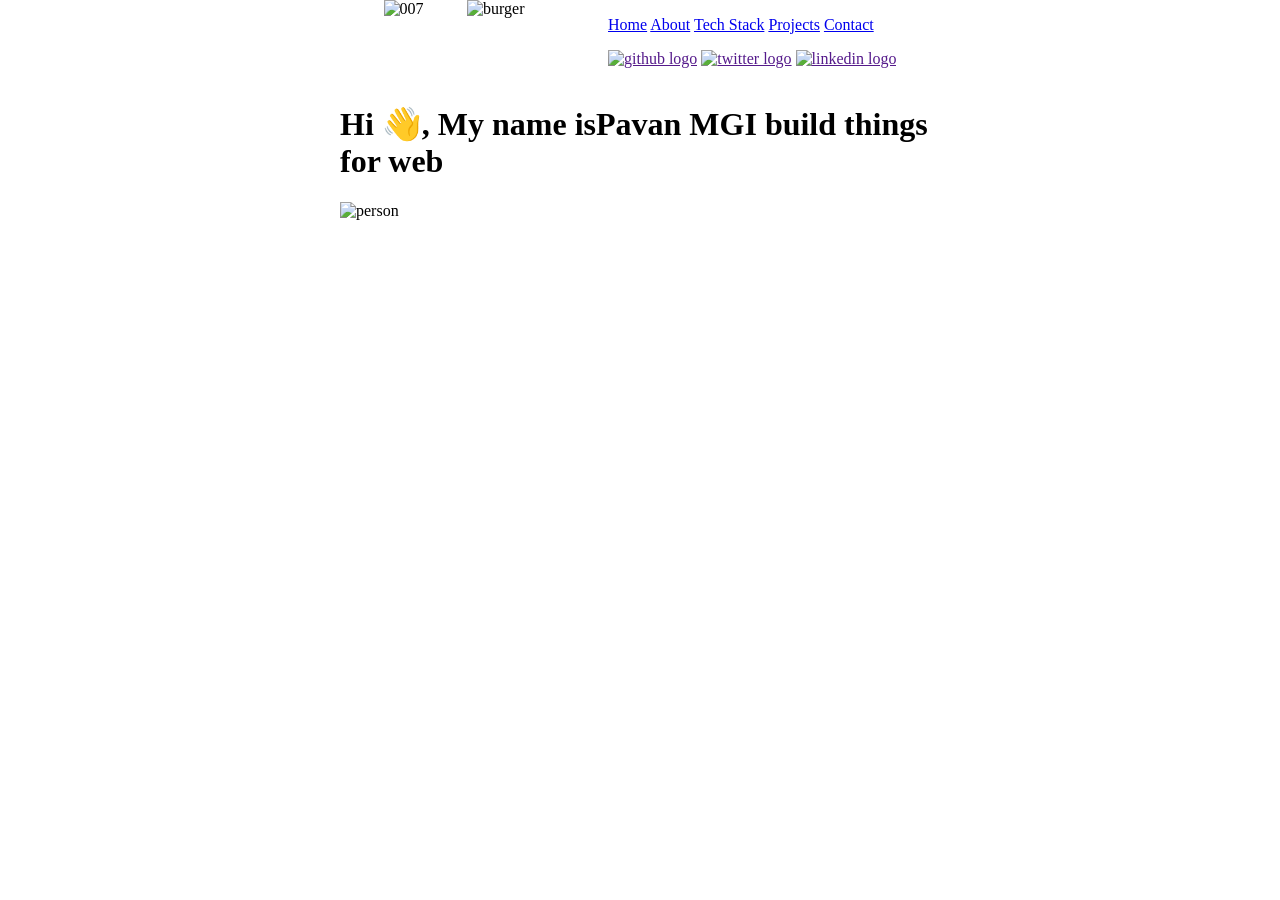
==== index.html @ eaff5516 "Added project structure with HTML. Added CSS files and images." ====
<!DOCTYPE html>
<html lang="sv">
<head>
    <meta charset="UTF-8">
    <meta name="viewport" content="width=device-width, initial-scale=1.0">
    <title>u01</title>
    <link rel="stylesheet" href="./css/base.css">
    <link rel="stylesheet" href="./css/index.css">
</head>
<body>
    <header>
        <img src="" alt="007">
        <img src="" alt="burger">
        <nav>
            <ul>
                <a href="#">Home</a>
                <a href="./about.html">About</a>
                <a href="./tech.html">Tech Stack</a>
                <a href="./projects.html">Projects</a>
                <a href="./contact.html">Contact</a>
            </ul>
            <ul>
                <a href=""><img src="" alt="github logo"></a>
                <a href=""><img src="" alt="twitter logo"></a>
                <a href=""><img src="" alt="linkedin logo"></a>
            </ul>
        </nav>
    </header>
    <main>
        <h1>Hi 👋, My name isPavan MGI build things for web</h1>

        <img src="" alt="person">
    </main>
</body>
</html>
---- css/index.css ----
body {
    max-width: 600px;
    margin: auto;
}

header {
    display: flex;
    flex-direction: row;
    justify-content: space-evenly;
    max-width: 600px;
    margin: auto;
}
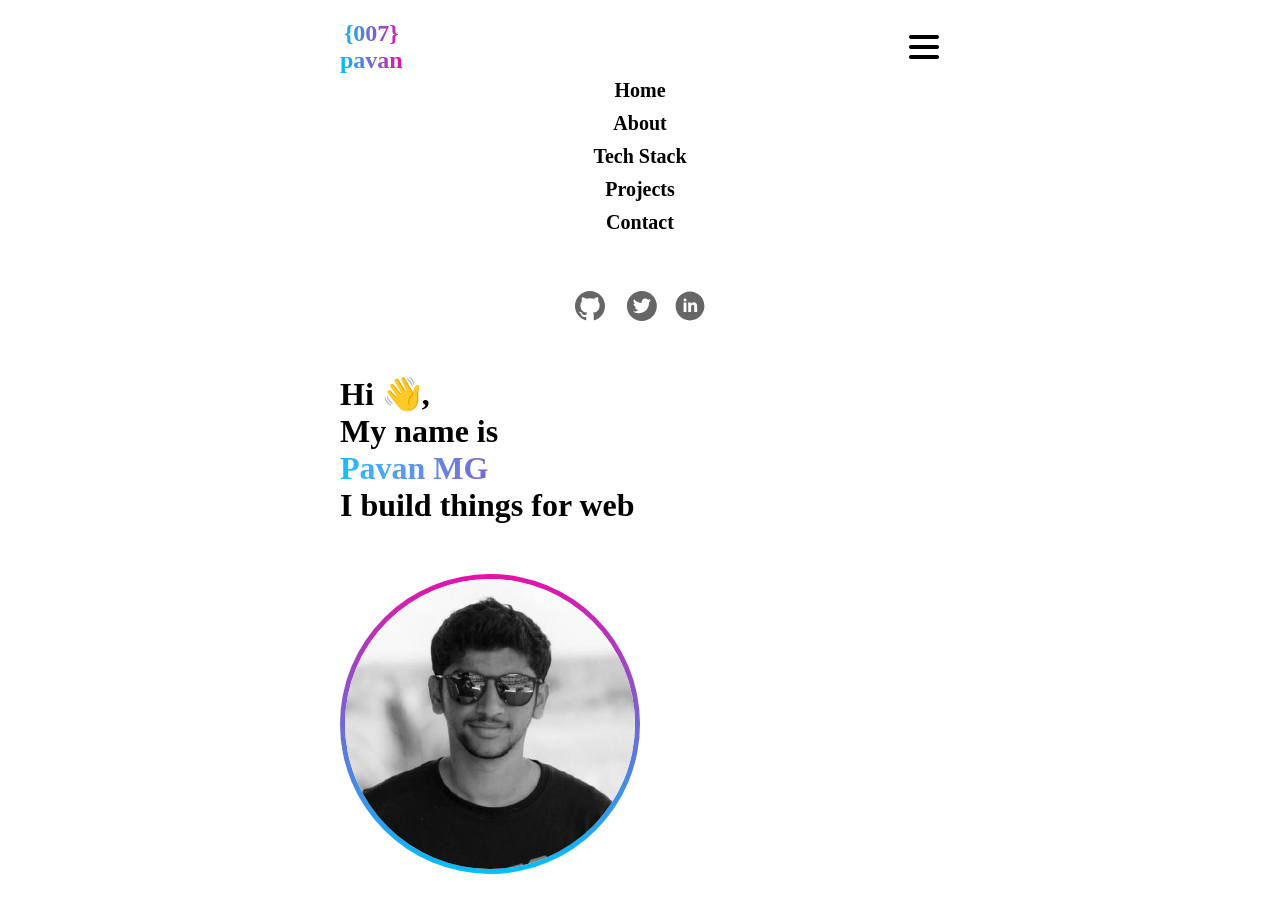
==== commit b169f8df: "update HTML structure and CSS for home page" ====
--- a/index.html
+++ b/index.html
@@ -9,27 +9,29 @@
 </head>
 <body>
     <header>
-        <img src="" alt="007">
-        <img src="" alt="burger">
-        <nav>
-            <ul>
-                <a href="#">Home</a>
-                <a href="./about.html">About</a>
-                <a href="./tech.html">Tech Stack</a>
-                <a href="./projects.html">Projects</a>
-                <a href="./contact.html">Contact</a>
-            </ul>
-            <ul>
-                <a href=""><img src="" alt="github logo"></a>
-                <a href=""><img src="" alt="twitter logo"></a>
-                <a href=""><img src="" alt="linkedin logo"></a>
-            </ul>
-        </nav>
+            <a class="main-logo" href="./index.html">
+                <p>{007}</p>
+                <p>pavan</p>
+            </a>
+        <img src="./assets/more.png" alt="burger">
     </header>
+    <nav>
+        <ul class="links">
+            <a href="#">Home</a>
+            <a href="./about.html">About</a>
+            <a href="./tech.html">Tech Stack</a>
+            <a href="./projects.html">Projects</a>
+            <a href="./contact.html">Contact</a>
+        </ul>
+        <a href="#"><img src="./assets/Group 1.svg" alt="logos"></a>
+    </nav>
     <main>
-        <h1>Hi 👋, My name isPavan MGI build things for web</h1>
+        <h1>Hi 👋, <br>
+            My name is <br>
+            <strong>Pavan MG</strong> <br>
+            I build things for web</h1>
 
-        <img src="" alt="person">
+        <img src="./assets/3e249d4a68ef7bac9b2e7b78919f0e2b2b6995bc.jpg" alt="person">
     </main>
 </body>
 </html>
--- a/css/base.css
+++ b/css/base.css
@@ -0,0 +1,10 @@
+:root {
+    --gradient-color-1: #E70FAA;
+    --gradient-color-2: #00C0FD;
+}
+
+* {
+    margin: 0;
+    padding: 0;
+    box-sizing: border-box;
+}
--- a/css/index.css
+++ b/css/index.css
@@ -6,7 +6,81 @@
 header {
     display: flex;
     flex-direction: row;
-    justify-content: space-evenly;
-    max-width: 600px;
+    justify-content: space-between;
     margin: auto;
+    margin-top: 20px;
+}
+
+header img {
+    width: 32px;
+    height: 32px;
+    margin: auto 0;
+}
+
+.main-logo {
+    display: flex;
+    flex-direction: column;
+    text-decoration: none;
+
+}
+
+.main-logo p {
+    background: linear-gradient(270deg, var(--gradient-color-1), var(--gradient-color-2));
+    -webkit-text-fill-color: transparent;
+    background-clip: text;
+    font-size: 24px;
+    font-weight: bold;
+    text-align: center;
+}
+nav {
+    display: flex;
+    flex-direction: column;
+    align-items: center;
+
+}
+.links {
+    display: flex;
+    flex-direction: column;
+    
+}
+
+.links a {
+    margin-top: 5px;
+}
+
+nav a {
+    margin-top: 50px;
+}
+
+.links a {
+    text-align: center;
+    font-size: 20px;
+    font-weight: bolder;
+    margin-bottom: 5px;
+}
+
+a {
+    text-decoration: none;
+    color: black;
+}
+
+main {
+    
+}
+
+h1 {
+    width: 50%;
+    margin: 50px 0px;
+}
+
+h1 strong {
+    background: linear-gradient(270deg, color-mix(in srgb, var(--gradient-color-1) 50%, var(--gradient-color-2) 50%), var(--gradient-color-2));
+    -webkit-text-fill-color: transparent;
+    background-clip: text;
+}
+main img {
+    border: 5px solid transparent;
+    border-radius: 50%;
+    width: 50%;
+    background:linear-gradient(white, white) padding-box, linear-gradient(180deg, var(--gradient-color-1), var(--gradient-color-2)) border-box;
 }
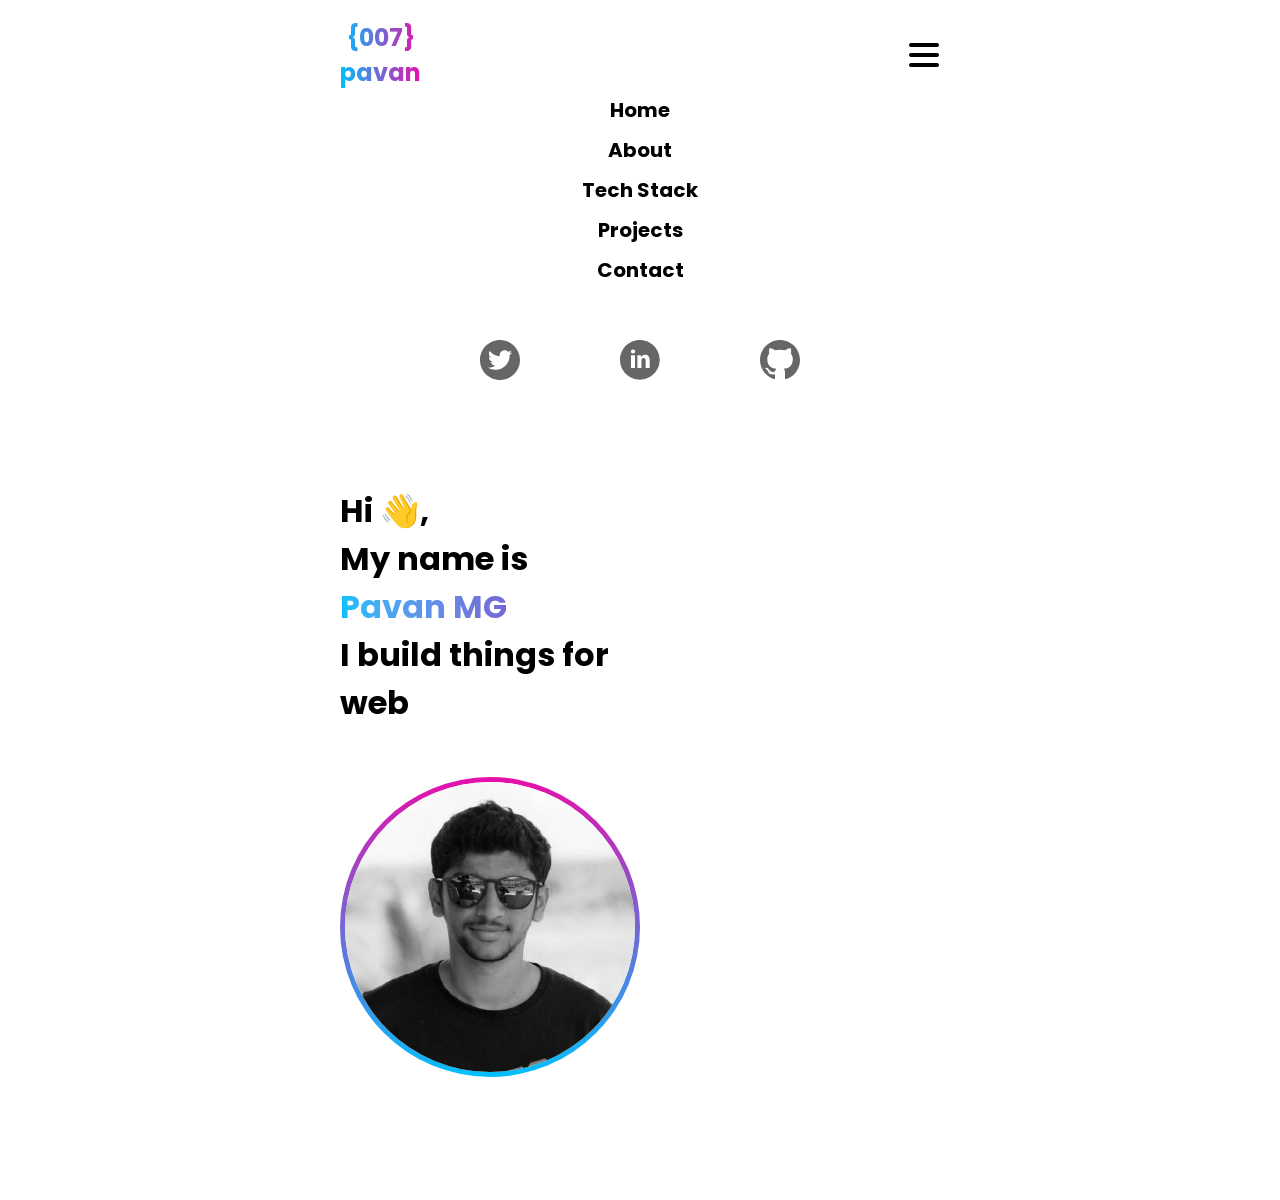
==== commit 2cf88451: "Add new svg and png assets. Update html structure and CSS for projects, contact and home page" ====
--- a/index.html
+++ b/index.html
@@ -16,14 +16,18 @@
         <img src="./assets/more.png" alt="burger">
     </header>
     <nav>
-        <ul class="links">
+        <ul class="page-links">
             <a href="#">Home</a>
             <a href="./about.html">About</a>
             <a href="./tech.html">Tech Stack</a>
             <a href="./projects.html">Projects</a>
             <a href="./contact.html">Contact</a>
         </ul>
-        <a href="#"><img src="./assets/Group 1.svg" alt="logos"></a>
+        <ul class="logo-links">
+            <a href="#"><img src="./assets/Vector (6).svg" alt="logo"></a>
+            <a href="#"><img src="./assets/Vector (7).svg" alt="logo"></a>
+            <a href="#"><img src="./assets/Vector (8).svg" alt="logo"></a>
+        </ul>
     </nav>
     <main>
         <h1>Hi 👋, <br>
--- a/css/base.css
+++ b/css/base.css
@@ -1,3 +1,5 @@
+@import url('https://fonts.googleapis.com/css2?family=Poppins:ital,wght@0,100;0,200;0,300;0,400;0,500;0,600;0,700;0,800;0,900;1,100;1,200;1,300;1,400;1,500;1,600;1,700;1,800;1,900&display=swap');
+
 :root {
     --gradient-color-1: #E70FAA;
     --gradient-color-2: #00C0FD;
@@ -7,4 +9,67 @@
     margin: 0;
     padding: 0;
     box-sizing: border-box;
+}
+
+body {
+    max-width: 600px;
+    height: 1200px;
+    display: flex;
+    flex-direction: column;
+    margin: auto;
+    font-family: "Poppins", sans-serif;
+    color: #666666;
+}
+
+h1, h2 {
+    color: #000;
+}
+
+header {
+    width: 100%;
+    display: flex;
+    flex-direction: row;
+    justify-content: space-between;
+    margin: auto;
+    margin-top: 20px;
+}
+
+header img {
+    width: 32px;
+    height: 32px;
+    margin: auto 0;
+}
+
+.main-logo {
+    display: flex;
+    flex-direction: column;
+    text-decoration: none;
+
+}
+
+.main-logo p {
+    background: linear-gradient(270deg, var(--gradient-color-1), var(--gradient-color-2));
+    -webkit-text-fill-color: transparent;
+    background-clip: text;
+    font-size: 24px;
+    font-weight: bold;
+    text-align: center;
+}
+
+main {
+    flex: 1;
+    margin-top: 50px;
+}
+
+footer {
+    margin-top: 25px;
+    text-align: center;
+    font-weight: 600;
+    margin-bottom: auto;
+}
+
+footer p span {
+    background: linear-gradient(270deg, var(--gradient-color-1), color-mix(in srgb, var(--gradient-color-1) 50%, var(--gradient-color-2) 50%), var(--gradient-color-2));
+    -webkit-text-fill-color: transparent;
+    background-clip: text;
 }
--- a/css/index.css
+++ b/css/index.css
@@ -38,34 +38,39 @@
     align-items: center;
 
 }
-.links {
+.page-links {
     display: flex;
     flex-direction: column;
-    
 }
 
-.links a {
+.page-links a {
+    text-align: center;
+    font-size: 20px;
+    font-weight: bolder;
     margin-top: 5px;
+    margin-bottom: 5px;
+}
+
+.logo-links {
+    display: flex;
+    justify-content: center;
+    align-items: center;
+    gap: 100px;
+}
+
+.logo-links a img {
+    width: 40px;
+    height: 40;
 }
 
 nav a {
     margin-top: 50px;
 }
 
-.links a {
-    text-align: center;
-    font-size: 20px;
-    font-weight: bolder;
-    margin-bottom: 5px;
-}
 
 a {
     text-decoration: none;
     color: black;
-}
-
-main {
-    
 }
 
 h1 {
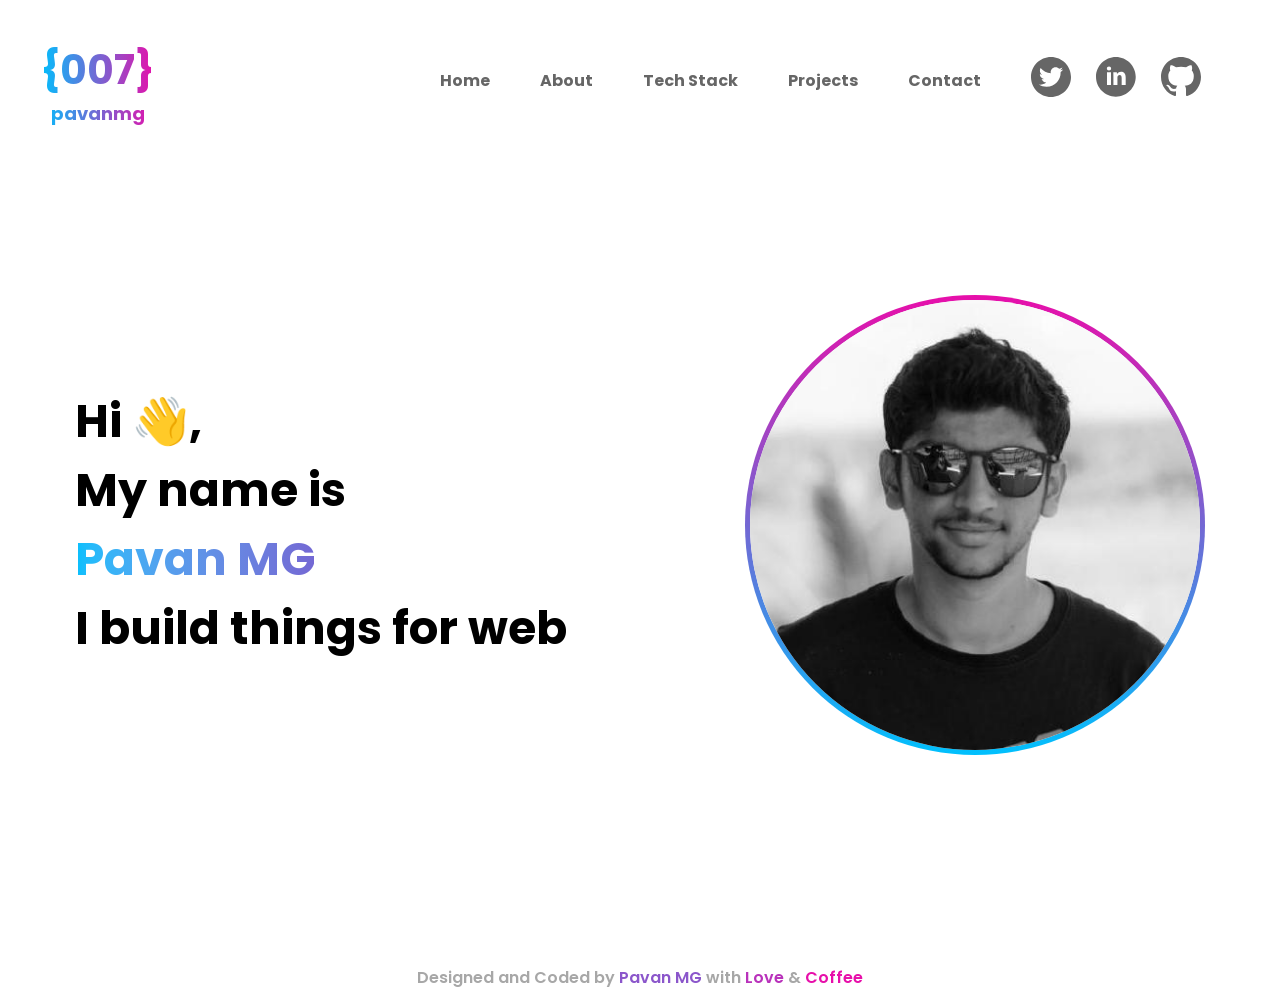
==== commit a50beaae: "Fix desktop screen styling. Rename image files for cleaner naming. Update HTML and CSS" ====
--- a/index.html
+++ b/index.html
@@ -10,25 +10,27 @@
 <body>
     <header>
             <a class="main-logo" href="./index.html">
-                <p>{007}</p>
-                <p>pavan</p>
+                <p class="main-logo-007">{007}</p>
+                <p class="main-logo-name">pavanmg</p>
             </a>
         <img src="./assets/more.png" alt="burger">
     </header>
+
     <nav>
         <ul class="page-links">
-            <a href="#">Home</a>
-            <a href="./about.html">About</a>
-            <a href="./tech.html">Tech Stack</a>
-            <a href="./projects.html">Projects</a>
-            <a href="./contact.html">Contact</a>
+            <li><a href="./index.html">Home</a></li>
+            <li><a href="./about.html">About</a></li>
+            <li><a href="./tech.html">Tech Stack</a></li>
+            <li><a href="./projects.html">Projects</a></li>
+            <li><a href="./contact.html">Contact</a></li>
         </ul>
         <ul class="logo-links">
-            <a href="#"><img src="./assets/Vector (6).svg" alt="logo"></a>
-            <a href="#"><img src="./assets/Vector (7).svg" alt="logo"></a>
-            <a href="#"><img src="./assets/Vector (8).svg" alt="logo"></a>
+            <li><a href="#"><img src="./assets/Vector-6.svg" alt="logo"></a></li>
+            <li><a href="#"><img src="./assets/Vector-7.svg" alt="logo"></a></li>
+            <li><a href="#"><img src="./assets/Vector-8.svg" alt="logo"></a></li>
         </ul>
     </nav>
+    
     <main>
         <h1>Hi 👋, <br>
             My name is <br>
@@ -37,5 +39,14 @@
 
         <img src="./assets/3e249d4a68ef7bac9b2e7b78919f0e2b2b6995bc.jpg" alt="person">
     </main>
+
+    <footer>
+        <p>
+            Designed and Coded by 
+            <span class="name-footer">Pavan MG</span> with
+            <span class="love">Love</span> &amp;
+            <span class="coffee">Coffee</span>
+        </p>
+    </footer>
 </body>
 </html>
--- a/css/base.css
+++ b/css/base.css
@@ -30,9 +30,9 @@
     display: flex;
     flex-direction: row;
     justify-content: space-between;
-    margin: auto;
-    margin-top: 20px;
+    margin-top: 40px;
 }
+
 
 header img {
     width: 32px;
@@ -44,17 +44,63 @@
     display: flex;
     flex-direction: column;
     text-decoration: none;
-
+    
 }
 
 .main-logo p {
     background: linear-gradient(270deg, var(--gradient-color-1), var(--gradient-color-2));
     -webkit-text-fill-color: transparent;
     background-clip: text;
-    font-size: 24px;
     font-weight: bold;
     text-align: center;
 }
+
+.main-logo-007 {
+    font-size: 40px;
+}
+
+.main-logo-name {
+    font-size: large;
+}
+
+nav {
+    display: flex;
+    flex-direction: column;
+    align-items: center;
+    height: 80px;
+}
+.page-links {
+    display: flex;
+    flex-direction: column;
+    align-items: center;
+    list-style: none;
+}
+
+nav a {
+    text-decoration: none;
+    color: #000;
+}
+
+.page-links a {
+    font-size: 20px;
+    font-weight: bolder;
+    margin-top: 5px;
+    margin-bottom: 5px;
+}
+
+.logo-links {
+    display: flex;
+    justify-content: center;
+    align-items: center;
+    list-style: none;
+    gap: 100px;
+}
+
+.logo-links a img {
+    width: 40px;
+    height: 40;
+}
+
 
 main {
     flex: 1;
@@ -68,8 +114,83 @@
     margin-bottom: auto;
 }
 
-footer p span {
+.love, .coffee {
     background: linear-gradient(270deg, var(--gradient-color-1), color-mix(in srgb, var(--gradient-color-1) 50%, var(--gradient-color-2) 50%), var(--gradient-color-2));
     -webkit-text-fill-color: transparent;
     background-clip: text;
+}
+
+@media (min-width: 1200px) {
+    body {
+        min-width: 1200px;
+        height: 1000px;
+        display: grid;
+        grid-template-areas:
+        "head nav nav"
+        "main main main"
+        "foot foot foot";
+        grid-template-columns: 1fr 1fr 1fr;
+        grid-template-rows: 60px 1fr 60px;
+    }
+
+    header {
+        grid-area: head;
+        height: 60px;
+    }
+
+    header img  {
+        display: none;
+        justify-content: space-evenly;
+    }
+
+    nav {
+        margin-top: 40px;
+        flex-direction: row;
+        grid-area: nav;
+    }
+
+    .page-links {
+        flex-direction: row;
+    }
+
+    .page-links a {
+        margin-right: 50px;
+        font-size: 16px;
+        color: #666666;
+    }
+
+    .logo-links {
+        gap: 25px;
+    }
+
+    main {
+        grid-area: main;
+    }
+
+    h2 {
+        margin-top: 100px;
+        font-size: 40px;
+        color: #42446E;
+    }
+
+    footer {
+        grid-area: foot;
+        color: #a7a7a7;
+    }
+
+    .name-footer {
+        color: color-mix(in srgb, var(--gradient-color-1) 60%, var(--gradient-color-2));
+    }
+
+    .love {
+        color: color-mix(in srgb, var(--gradient-color-1) 80%, var(--gradient-color-2));
+        background: none;
+        -webkit-text-fill-color: currentcolor;
+    }
+
+    .coffee {
+        color: var(--gradient-color-1);
+        background: none;
+        -webkit-text-fill-color: currentcolor;
+    }
 }
--- a/css/index.css
+++ b/css/index.css
@@ -1,76 +1,6 @@
 body {
     max-width: 600px;
     margin: auto;
-}
-
-header {
-    display: flex;
-    flex-direction: row;
-    justify-content: space-between;
-    margin: auto;
-    margin-top: 20px;
-}
-
-header img {
-    width: 32px;
-    height: 32px;
-    margin: auto 0;
-}
-
-.main-logo {
-    display: flex;
-    flex-direction: column;
-    text-decoration: none;
-
-}
-
-.main-logo p {
-    background: linear-gradient(270deg, var(--gradient-color-1), var(--gradient-color-2));
-    -webkit-text-fill-color: transparent;
-    background-clip: text;
-    font-size: 24px;
-    font-weight: bold;
-    text-align: center;
-}
-nav {
-    display: flex;
-    flex-direction: column;
-    align-items: center;
-
-}
-.page-links {
-    display: flex;
-    flex-direction: column;
-}
-
-.page-links a {
-    text-align: center;
-    font-size: 20px;
-    font-weight: bolder;
-    margin-top: 5px;
-    margin-bottom: 5px;
-}
-
-.logo-links {
-    display: flex;
-    justify-content: center;
-    align-items: center;
-    gap: 100px;
-}
-
-.logo-links a img {
-    width: 40px;
-    height: 40;
-}
-
-nav a {
-    margin-top: 50px;
-}
-
-
-a {
-    text-decoration: none;
-    color: black;
 }
 
 h1 {
@@ -88,4 +18,34 @@
     border-radius: 50%;
     width: 50%;
     background:linear-gradient(white, white) padding-box, linear-gradient(180deg, var(--gradient-color-1), var(--gradient-color-2)) border-box;
+}
+
+@media (min-width: 1200px) {
+    main {
+        display: flex;
+        flex-direction: row;
+    }
+    main img {
+        width: 460px;
+        height: 460px;
+        margin: auto;
+    }
+    h1 {
+        font-size: 46px;
+        margin: auto;
+    }
+}
+
+@media (max-width: 1200px) {
+    nav {
+        margin-bottom: 100px;
+    }
+
+    .logo-links {
+        margin-top: 20px;
+    }
+
+    footer {
+        display: none;
+    }
 }
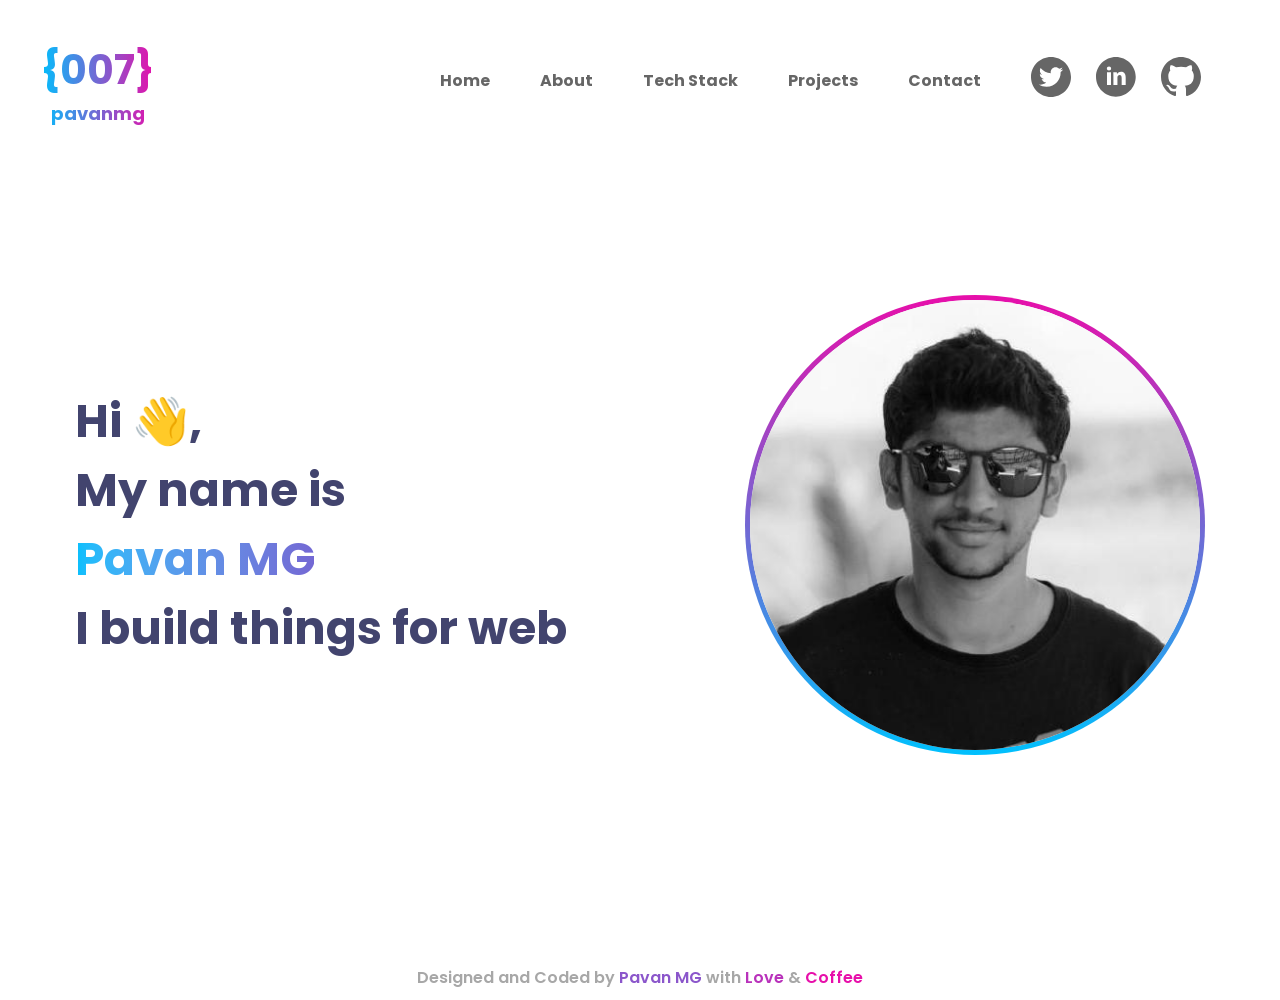
==== commit 6eb31c31: "Add dark-mode support and more color variables. Improve heading element hierarchy" ====
--- a/index.html
+++ b/index.html
@@ -10,8 +10,8 @@
 <body>
     <header>
             <a class="main-logo" href="./index.html">
-                <p class="main-logo-007">{007}</p>
-                <p class="main-logo-name">pavanmg</p>
+                <h1 class="main-logo-007">{007}</h1>
+                <h1 class="main-logo-name">pavanmg</h1>
             </a>
         <img src="./assets/more.png" alt="burger">
     </header>
@@ -32,7 +32,7 @@
     </nav>
     
     <main>
-        <h1>Hi 👋, <br>
+        <h1 class="index-h1">Hi 👋, <br>
             My name is <br>
             <strong>Pavan MG</strong> <br>
             I build things for web</h1>
--- a/css/base.css
+++ b/css/base.css
@@ -3,6 +3,9 @@
 :root {
     --gradient-color-1: #E70FAA;
     --gradient-color-2: #00C0FD;
+    --light-Content: #a7a7a7;
+    --Solid-Heading-Dark-mode: #cccccc;
+    --Solid-Heading: #42446E;
 }
 
 * {
@@ -44,10 +47,10 @@
     display: flex;
     flex-direction: column;
     text-decoration: none;
-    
-}
-
-.main-logo p {
+}
+
+.main-logo h1 {
+    width: 100%;
     background: linear-gradient(270deg, var(--gradient-color-1), var(--gradient-color-2));
     -webkit-text-fill-color: transparent;
     background-clip: text;
@@ -166,16 +169,20 @@
     main {
         grid-area: main;
     }
+    
+    h1 {
+        color: var(--Solid-Heading);
+    }
 
     h2 {
         margin-top: 100px;
         font-size: 40px;
-        color: #42446E;
+        color: var(--Solid-Heading);
     }
 
     footer {
         grid-area: foot;
-        color: #a7a7a7;
+        color: var(--light-Content);
     }
 
     .name-footer {
@@ -193,4 +200,43 @@
         background: none;
         -webkit-text-fill-color: currentcolor;
     }
+}
+
+@media (prefers-color-scheme: dark) {
+    :root {
+        color-scheme: dark;
+    }
+
+    h1 {
+        color: var(--Solid-Heading-Dark-mode);
+    }
+
+    h2 {
+        color: var(--Solid-Heading-Dark-mode);
+    }
+
+    h3 {
+        color: var(--light-Content);
+    }
+
+    p {
+        color: var(--Solid-Heading-Dark-mode);
+    }
+
+    .page-links a {
+        color: var(--light-Content);
+    }
+
+    span {
+        color: var(--Solid-Heading-Dark-mode);
+    }
+
+    .project-card {
+        background-color: #363636;
+    }
+
+    .project-links a {
+        color: #fff;
+    }
+
 }
--- a/css/index.css
+++ b/css/index.css
@@ -3,7 +3,7 @@
     margin: auto;
 }
 
-h1 {
+main h1 {
     width: 50%;
     margin: 50px 0px;
 }
@@ -25,12 +25,14 @@
         display: flex;
         flex-direction: row;
     }
+
     main img {
         width: 460px;
         height: 460px;
         margin: auto;
     }
-    h1 {
+    
+    main h1 {
         font-size: 46px;
         margin: auto;
     }
